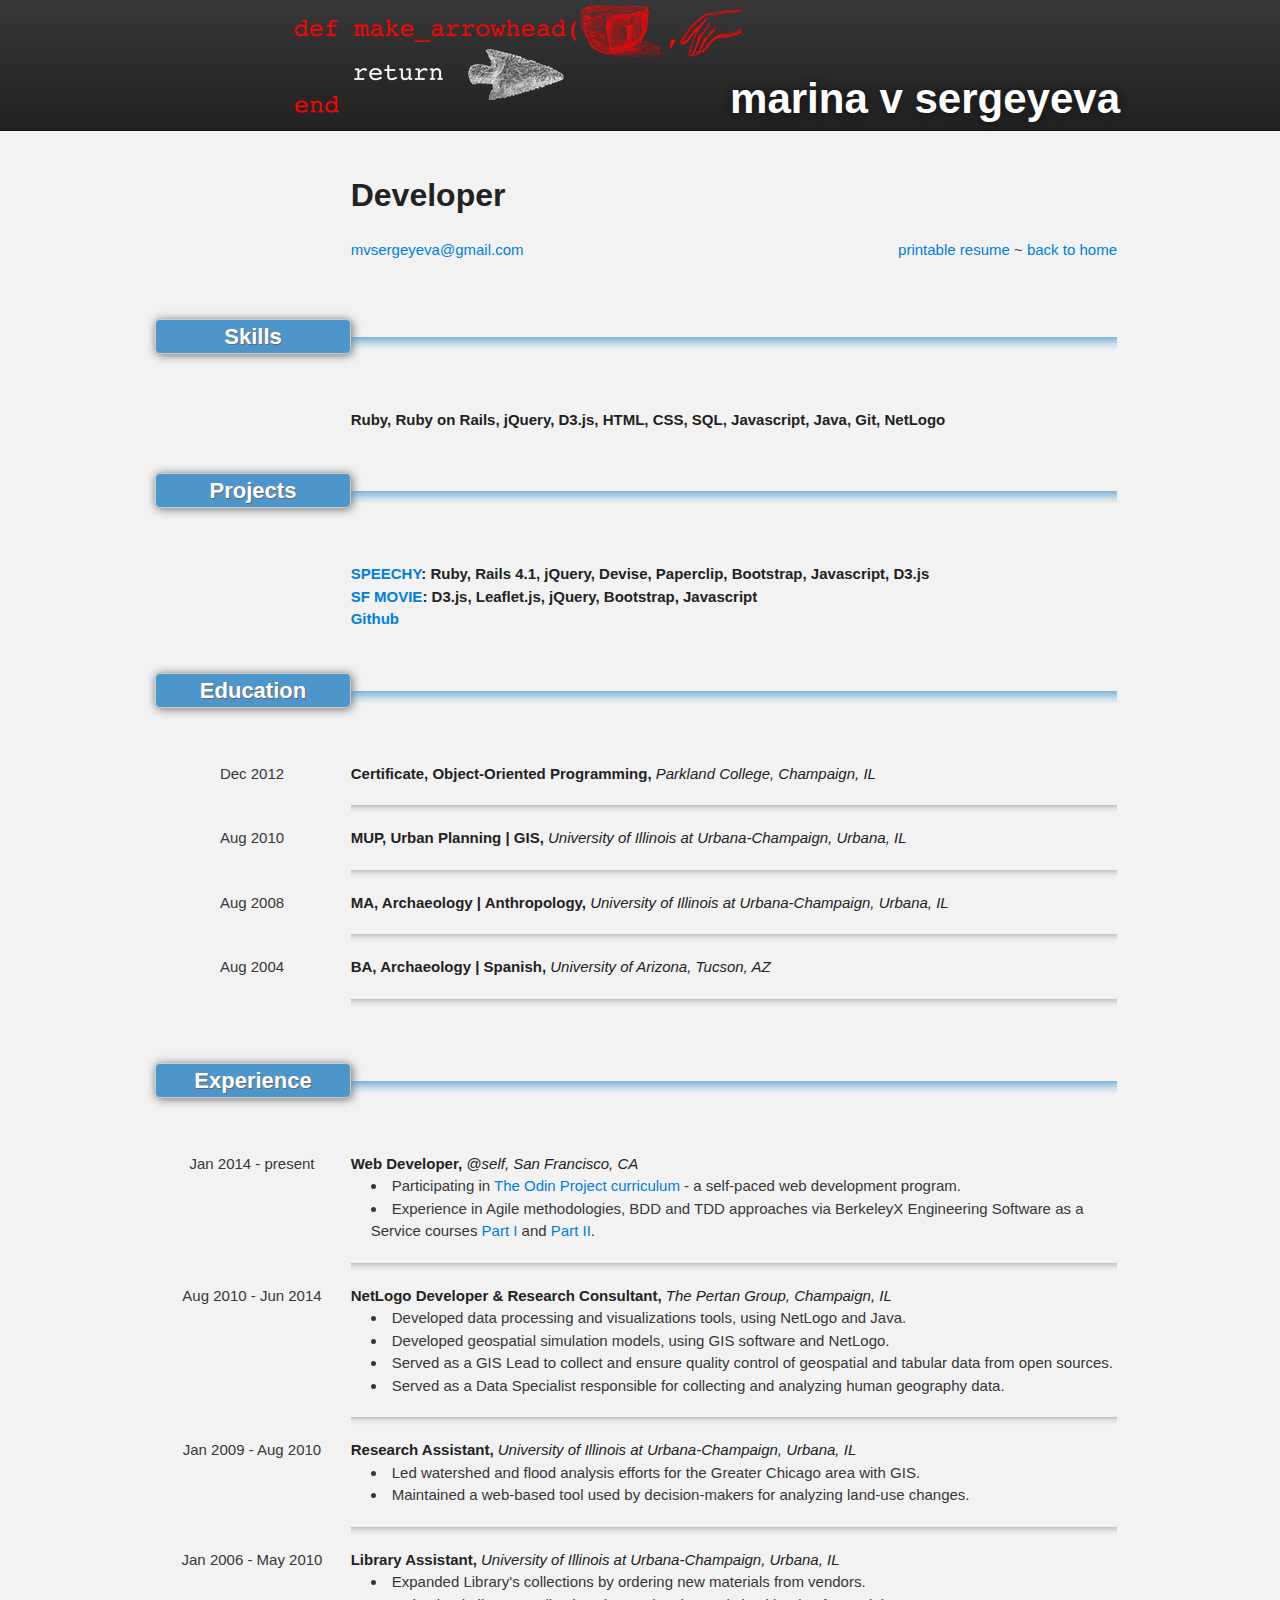
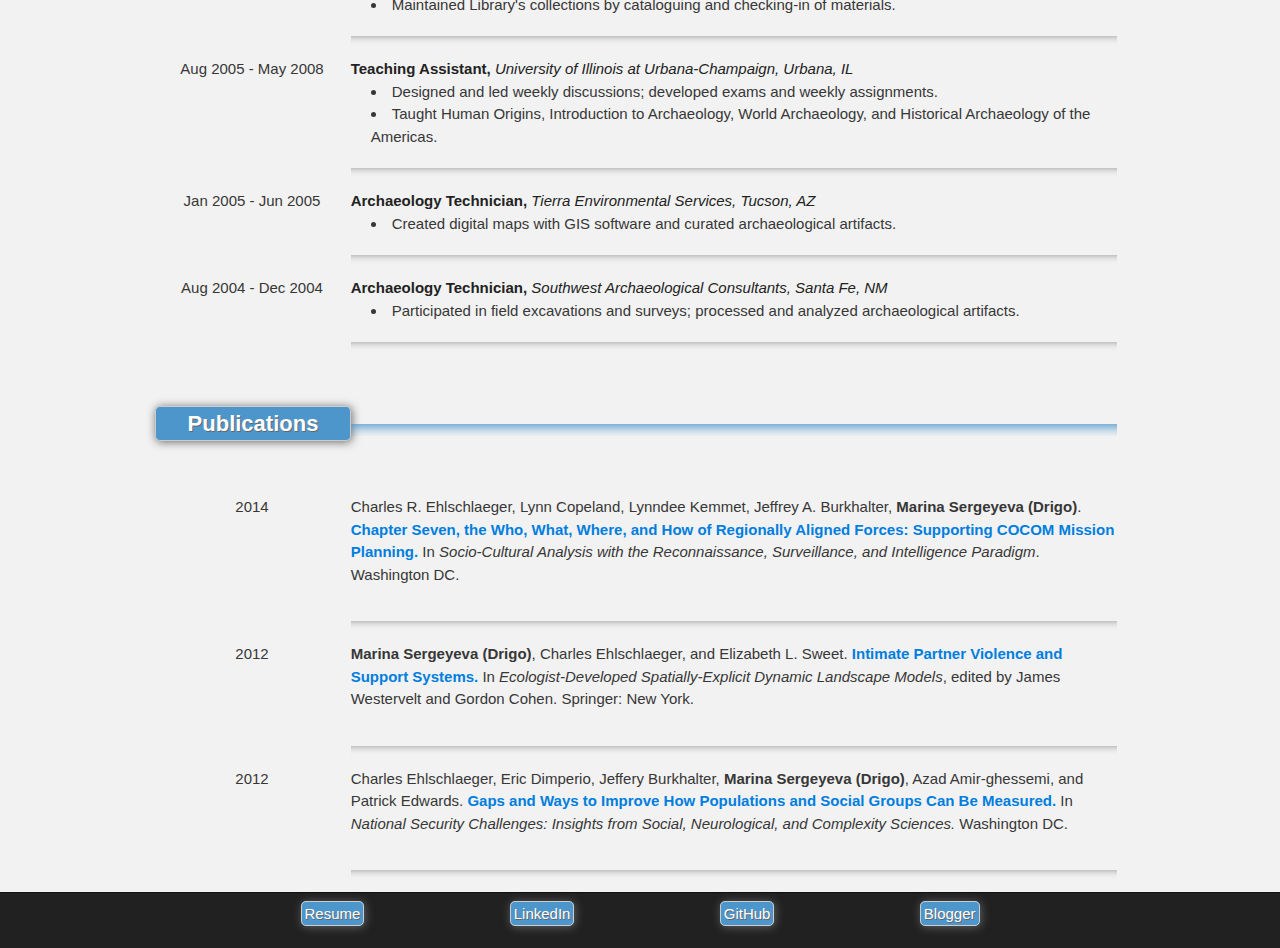
==== resume.html @ f0241953 "updated contents" ====
<!DOCTYPE html>
<html>

  <head>
        <meta charset='utf-8'>
        <meta http-equiv="X-UA-Compatible" content="chrome=1">
        <meta name="description" content="imousterian.github.io : ">
        <link rel="stylesheet" type="text/css" media="screen" href="stylesheets/custom.css">
        <title>imousterian resume</title>
  </head>

  <body>

    <!-- HEADER -->
    <div id="header_wrapper" class="outer">
        <header class="inner">
            <div id ="header_image"></div>
            <h1 id="header_title">marina v sergeyeva</h1>
        </header>
    </div>

    <div id="main_content_wrapper" class="outer">
        <section id="main_content_body" class="inner">
                <div>
                    <div class="content_item">
                        <h2>Developer</h2>
                        <div>
                            <p id="link1"><a href="mailto:mvsergeyeva@gmail.com">mvsergeyeva@gmail.com</a> </p>
                            <p id="link2"><a href="http://imousterian.github.io/resume.pdf">printable resume</a> ~ <a href="http://imousterian.github.io/index.html">back to home</a></p>
                        </div>
                    </div>
                </div>
                <div id="skills">
                    <h3 class="sidebar_title"> Skills </h3>
                    <hr class="separator_primary style1">
                    <div class="content_item">
                        <h6>Ruby, Ruby on Rails, jQuery, D3.js, HTML, CSS, SQL, Javascript, Java, Git, NetLogo</h6>
                    </div>
                </div>

                <div id="projects">
                    <h3 class="sidebar_title"> Projects </h3>
                    <hr class="separator_primary style1">
                    <div class="content_item">
                        <h6><a href="https://speechy.herokuapp.com">SPEECHY</a>: Ruby, Rails 4.1, jQuery, Devise, Paperclip, Bootstrap, Javascript, D3.js</h6>
                        <h6><a href="http://imousterian.github.io/sf-movies/movies.html">SF MOVIE</a>: D3.js, Leaflet.js, jQuery, Bootstrap, Javascript</h6>
                        <h6><a href="https://github.com/imousterian">Github</a></h6>
                    </div>
                </div>

                <div id="education">
                    <h3 class="sidebar_title"> Education </h3>
                    <hr class="separator_primary style1">

                    <div>
                        <div class="date">Dec 2012</div>
                        <div class="content_item">
                            <h6>Certificate, Object-Oriented Programming, <span class="title-span">Parkland College, Champaign, IL<span></h6>
                        </div>
                        <hr class="separator_secondary">
                    </div>

                    <div>
                        <div class="date">Aug 2010</div>
                        <div class="content_item">
                            <h6>MUP, Urban Planning | GIS, <span class="title-span">University of Illinois at Urbana-Champaign, Urbana, IL</span></h6>
                        </div>
                        <hr class="separator_secondary">
                    </div>

                    <div>
                        <div class="date">Aug 2008</div>
                        <div class="content_item">
                            <h6>MA, Archaeology | Anthropology, <span class="title-span">University of Illinois at Urbana-Champaign, Urbana, IL</span></h6>
                        </div>
                        <hr class="separator_secondary">
                    </div>

                    <div>
                        <div class="date">Aug 2004</div>
                        <div class="content_item">
                            <h6>BA, Archaeology | Spanish, <span class="title-span">University of Arizona, Tucson, AZ</span></h6>
                        </div>
                        <hr class="separator_secondary">
                    </div>
                </div> <!-- closing id=education -->

                <div id = "experience">

                    <h3 class="sidebar_title"> Experience </h3>
                    <hr class="separator_primary style1">

                    <div>
                        <div class="date">Jan 2014 - present</div>
                        <div class="content_item">
                            <h6>Web Developer, <span class="title-span">@self, San Francisco, CA</span></h6>
                            <ul class="experience">
                                <li>Participating in <a href="http://www.theodinproject.com/">The Odin Project curriculum</a> - a self-paced web development program.</li>
                                <li>Experience in Agile methodologies, BDD and TDD approaches via BerkeleyX Engineering Software as a Service
                                        courses <a href="https://www.edx.org/course/uc-berkeleyx/uc-berkeleyx-cs169-1x-engineering-1377#.VBY_y2SwJNY">Part I</a> and
                                            <a href="https://www.edx.org/course/uc-berkeleyx/uc-berkeleyx-cs169-2x-engineering-1379#.VBZALGSwJNY">Part II</a>.</li>
                            </ul>
                        </div>
                        <hr class="separator_secondary">
                    </div>

                    <div>
                        <div class="date">Aug 2010 - Jun 2014</div>
                        <div class="content_item">
                            <h6>NetLogo Developer & Research Consultant, <span class="title-span">The Pertan Group, Champaign, IL</span></h6>
                            <ul class="experience">
                                <li>Developed data processing and visualizations tools, using NetLogo and Java.</li>
                                <li>Developed geospatial simulation models, using GIS software and NetLogo.</li>
                                <li>Served as a GIS Lead to collect and ensure quality control of geospatial and tabular data from open sources.</li>
                                <li>Served as a Data Specialist responsible for collecting and analyzing human geography data.</li>
                            </ul>
                        </div>
                        <hr class="separator_secondary">
                    </div>

                    <div>
                        <div class="date">Jan 2009 - Aug 2010</div>
                        <div class="content_item">
                            <h6>Research Assistant, <span class="title-span">University of Illinois at Urbana-Champaign, Urbana, IL</span></h6>
                            <ul class="experience">
                                <li>Led watershed and flood analysis efforts for the Greater Chicago area with GIS.</li>
                                <li>Maintained a web-based tool used by decision-makers for analyzing land-use changes.</li>
                            </ul>
                        </div>
                        <hr class="separator_secondary">
                    </div>

                    <div>
                        <div class="date">Jan 2006 - May 2010</div>
                        <div class="content_item">
                            <h6>Library Assistant, <span class="title-span">University of Illinois at Urbana-Champaign, Urbana, IL</span></h6>
                            <ul class="experience">
                                <li>Expanded Library's collections by ordering new materials from vendors.</li>
                                <li>Maintained Library's collections by cataloguing and checking-in of materials.</li>
                            </ul>
                        </div>
                        <hr class="separator_secondary">
                    </div>

                    <div>
                        <div class="date">Aug 2005 - May 2008</div>
                        <div class="content_item">
                            <h6>Teaching Assistant, <span class="title-span">University of Illinois at Urbana-Champaign, Urbana, IL</span></h6>
                            <ul class="experience">
                                <li>Designed and led weekly discussions; developed exams and weekly assignments.</li>
                                <li>Taught Human Origins, Introduction to Archaeology, World Archaeology, and Historical Archaeology of the Americas.</li>
                            </ul>
                        </div>
                        <hr class="separator_secondary">
                    </div>

                    <div>
                        <div class="date">Jan 2005 - Jun 2005</div>
                        <div class="content_item">
                            <h6>Archaeology Technician, <span class="title-span">Tierra Environmental Services, Tucson, AZ</span></h6>
                            <ul class="experience">
                                <li>Created digital maps with GIS software and curated archaeological artifacts.</li>
                            </ul>
                        </div>
                        <hr class="separator_secondary">
                    </div>

                    <div>
                        <div class="date">Aug 2004 - Dec 2004</div>
                        <div class="content_item">
                            <h6>Archaeology Technician, <span class="title-span">Southwest Archaeological Consultants, Santa Fe, NM</span></h6>
                            <ul class="experience">
                                <li>Participated in field excavations and surveys; processed and analyzed archaeological artifacts.</li>
                            </ul>
                        </div>
                        <hr class="separator_secondary">
                    </div>
                </div> <!-- closing id=experience -->

                <div id = "pubs">

                    <h3 class="sidebar_title"> Publications </h3>
                    <hr class="separator_primary style1">

                    <div>
                        <div class="date">2014</div>
                        <div class="content_item">
                            <p class="pubs"> Charles R. Ehlschlaeger, Lynn Copeland, Lynndee Kemmet, Jeffrey A. Burkhalter, <span style="font-weight:bold;">Marina Sergeyeva (Drigo)</span>.
                                <a href="http://imousterian.github.io/pubs/SocioCulturalAnalysisWithTheReconnaissanceSurveillanceAndIntelligenceParadigm.pdf" style="font-weight:bold;">Chapter Seven, the Who, What, Where, and How of Regionally Aligned Forces: Supporting COCOM Mission Planning.</a>
                                In <span style="font-style: italic;">Socio-Cultural Analysis with the Reconnaissance, Surveillance, and Intelligence Paradigm</span>. Washington DC.
                             </p>
                        </div>
                        <hr class="separator_secondary">
                    </div>

                    <div>
                        <div class="date">2012</div>
                        <div class="content_item">
                            <p class="pubs"> <span style="font-weight:bold;">Marina Sergeyeva (Drigo)</span>, Charles Ehlschlaeger, and Elizabeth L. Sweet.
                                <a href="https://github.com/imousterian/Thesis-NetLogo" style="font-weight:bold;">Intimate Partner Violence and Support Systems.</a> In <span style="font-style: italic;"> Ecologist‐Developed Spatially‐Explicit Dynamic Landscape Models</span>, edited by James Westervelt and Gordon Cohen. Springer: New York.
                             </p>
                        </div>
                        <hr class="separator_secondary">
                    </div>

                    <div>
                        <div class="date">2012</div>
                        <div class="content_item">
                            <p class="pubs"> Charles Ehlschlaeger, Eric Dimperio, Jeffery Burkhalter, <span style="font-weight:bold;">Marina Sergeyeva (Drigo)</span>, Azad Amir-ghessemi, and Patrick Edwards.
                                <a href="http://imousterian.github.io/pubs/National_Security_Challenges_White_Volume.pdf" style="font-weight:bold;">Gaps and Ways to Improve How Populations and Social Groups Can Be Measured.</a>
                                In <span style="font-style: italic;">National Security Challenges: Insights from Social, Neurological, and Complexity Sciences.</span> Washington DC.
                             </p>
                        </div>
                        <hr class="separator_secondary">
                    </div>
                </div> <!-- closing id=pubs -->
            <div class="clear"></div>
        </section> <!-- end of main_content_body -->
    </div> <!-- end of main_content_wrapper  -->

    <!-- FOOTER  -->
    <div id="footer_wrapper" class="outer">
        <footer class="inner">
                <ul id="footer_uls">
                    <li><a href="http://imousterian.github.io/resume.html">Resume</a></li>
                    <li><a href="https://www.linkedin.com/in/mvsergeyeva">LinkedIn</a></li>
                    <li><a href="https://github.com/imousterian">GitHub</a></li>
                    <li><a href="http://imousterian.blogspot.com/">Blogger</a></li>
                </ul>
        </footer>
    </div>
  </body>
</html>
---- stylesheets/custom.css ----
html, body, div, span, applet, object, iframe,
h1, h2, h3, h4, h5, h6, p, blockquote, pre,
a, abbr, acronym, address, big, cite, code,
del, dfn, em, img, ins, kbd, q, s, samp,
small, strike, strong, sub, sup, tt, var,
b, u, i, center,
dl, dt, dd, ol, ul, li,
fieldset, form, label, legend,
table, caption, tbody, tfoot, thead, tr, th, td,
article, aside, canvas, details, embed,
figure, figcaption, footer, header, hgroup,
menu, nav, output, ruby, section, summary,
time, mark, audio, video {
    margin: 0;
    padding: 0;
    border: 0;
    font: inherit;
    vertical-align: baseline;
}

article, aside, details, figcaption, figure,
footer, header, hgroup, menu, nav, section {
    display: block;
}

ul {
    list-style: none;
}

body {
    box-sizing: border-box;
    color:#373737;
    background: #212121;
    font-size: 15px;
    /*font-family: 'Myriad Pro', 'Calibri', Helvetica, Arial, sans-serif;*/
    font-family: "Helvetica Neue",Helvetica,Arial,'Calibri',sans-serif;
    line-height: 1.5;
    -webkit-font-smoothing: antialiased;
}

h1, h2, h3, h4, h5, h6 {
    margin: 0px;
    font-weight: 700;
    color:#222222;
    /*font-family: 'Lucida Grande', 'Calibri', Helvetica, Arial, sans-serif;*/
    font-family: "Helvetica Neue",Helvetica,Arial,'Calibri',sans-serif;
}

h1 {
    font-size: 36px;
    font-weight: 700;
}

h2 {
    padding-bottom: 10px;
    font-size: 32px;
}

h3 {
    font-size: 22px;
}

h4 {
    font-size: 21px;
}

h5 {
    font-size: 18px;
}

h6 {
    font-size: 15px;
}

p {
    margin: 10px 0 15px 0;
}

footer p {
    color: #f2f2f2;
}

ul{
    margin-bottom: 15px
}

ul {
    list-style: inside;
    padding-left: 20px;
}

/* Full width */

.outer {
    width: 100%;
}

.inner {
    position: relative;
    max-width:970px;
    padding: 0px 0px 0px 0px;
    margin: 0 auto;
}

#header_wrapper {
    background: #212121;
    background: -moz-linear-gradient(top, #373737, #212121);
    background: -webkit-linear-gradient(top, #373737, #212121);
    background: -ms-linear-gradient(top, #373737, #212121);
    background: -o-linear-gradient(top, #373737, #212121);
    background: linear-gradient(top, #373737, #212121);

}

#header_title {
    color: #fff;
    font-size: 42px;
    text-shadow: #111 0px 0px 10px;
    position:absolute;
    right: 5px;
    bottom: 0px;
}

#main_content_wrapper {
    background: #f2f2f2;
    border-top: 1px solid #111;
    border-bottom: 1px solid #111;
}

#main_content_body {
    padding-top: 40px;
}

#footer_wrapper {
    background: #212121;
}

#footer_uls{
    padding-left: 0px;
}

#header_image {
    display: block;
    height: 100px;
    width: 450px;
    top:0;
    padding: 10px 0px 20px 0px;
    background: url('../images/tool_logo_normal.png') no-repeat;
    margin-left:14%;
}

#link1{
    float:left;
}

#link2{
    float:right;
}

.content_item{
    float:right;
    width:79%;
    margin: 0px 8px 0px 0px;
}

.date{
    text-align: center;
    float:left;
    width: 20%;
}

.sidebar_title{
    background: #4c96cb ;
    border: 1px solid #ccc;
    text-align: center;
    text-shadow: 1px 1px #666;
    -webkit-border-radius: 5px;
    -moz-border-radius: 5px;
    border-radius: 5px;
    box-shadow: 1px 1px 10px #666;
    color:#fff;
    float:left;
    width: 20%;
    margin: 42px 0 0 0;
    clear:both;
}

.separator_primary{
    height: 12px;
    border: 0px;
    border-color: #4c96cb;
    box-shadow: inset 0 15px 12px -12px #4c96cb;
}

.style1{
    margin: 60px 0 60px 0;
    float: left;
    width:79%;
}

.style2{
    margin: 20px 0 20px 0;
}

.style3{
    width: 70%;
    padding-bottom: 30px;
}

.separator_secondary{
    height: 12px;
    border: 0px;
    box-shadow: inset 0 8px 8px -9px rgba(0,0,0,0.5);
    margin: 20px 8px 10px 10px;
    float: right;
    width:79%;
}

.title-span{
    font-style: italic;
    font-weight: normal;
}

.clear {
    clear: both;
}
.centered{
    text-align:center;
}

.tech-chars{
    color: #212121;
    font-weight: bold;
}

.github{
    font-size: 15px;
    margin-left:15px;
}
ul.experience{
    margin-bottom: 0px;
}
p.pubs {
    margin: 0px 0 15px 0;
}

.inner > ul {
    text-align: justify;
    padding-top: 10px;
    width: 70%;
    margin: 0 auto;
}
.inner > ul > li{
    display:inline-block;
}
.inner > ul:after{
    content:'';
    display:inline-block;
    width: 100%;
    height: 0;
}

a {
    text-decoration: none;
    color: #007edf;
    text-shadow: none;

    transition: color 0.5s ease;
    transition: text-shadow 0.5s ease;
    -webkit-transition: color 0.5s ease;
    -webkit-transition: text-shadow 0.5s ease;
    -moz-transition: color 0.5s ease;
    -moz-transition: text-shadow 0.5s ease;
    -o-transition: color 0.5s ease;
    -o-transition: text-shadow 0.5s ease;
    -ms-transition: color 0.5s ease;
    -ms-transition: text-shadow 0.5s ease;
}

a:hover, a:focus {text-decoration: underline;}

footer a {
    background: #4c96cb ;
    border: 1px solid #ccc;
    text-align: center;
    text-shadow: 1px 1px #666;
    -webkit-border-radius: 5px;
    -moz-border-radius: 5px;
    border-radius: 5px;
    box-shadow: 1px 1px 10px #666;
    color:#fff;
    padding: 3px;
}

/* medium devices, tablets */
@media screen and (max-width: 768px) {
    .inner {
        min-width: 480px;
        max-width: 768px;
    }
    #header_title {
        font-size: 26px;
        bottom: 9px;
    }

    #header_image {
        margin-left: 8%;
    }
}

/* small devices, phones */

@media screen and (max-width: 480px) {
    body {
        font-size:14px;
    }

    .inner {
        min-width: 320px;
        max-width: 480px;
    }

    #header_title {
        font-size: 24px;
        bottom: 9px;
    }

    #header_image {
        display: block;
        height: 80px;
        width: 320px;
        top:0;
        padding: 10px 0px 20px 0px;
        background: url('../images/tool_logo_small.png') no-repeat;
        margin-left:9%;
    }

    #link2 {
        float:left;
        margin: 0px;
        clear:both;
    }

    .sidebar_title{
        font-size: 14px;
        margin: 49px 0 0 0;
    }

    .date{
        font-size: 12px;
    }

    h1 {
        font-size: 28px;
    }

    h2 {
        font-size: 24px;
    }

    h3 {
        font-size: 21px;
    }

    h4 {
        font-size: 18px;
    }

    h5 {
        font-size: 14px;
    }

    h6 {
        font-size: 12px;
    }
}
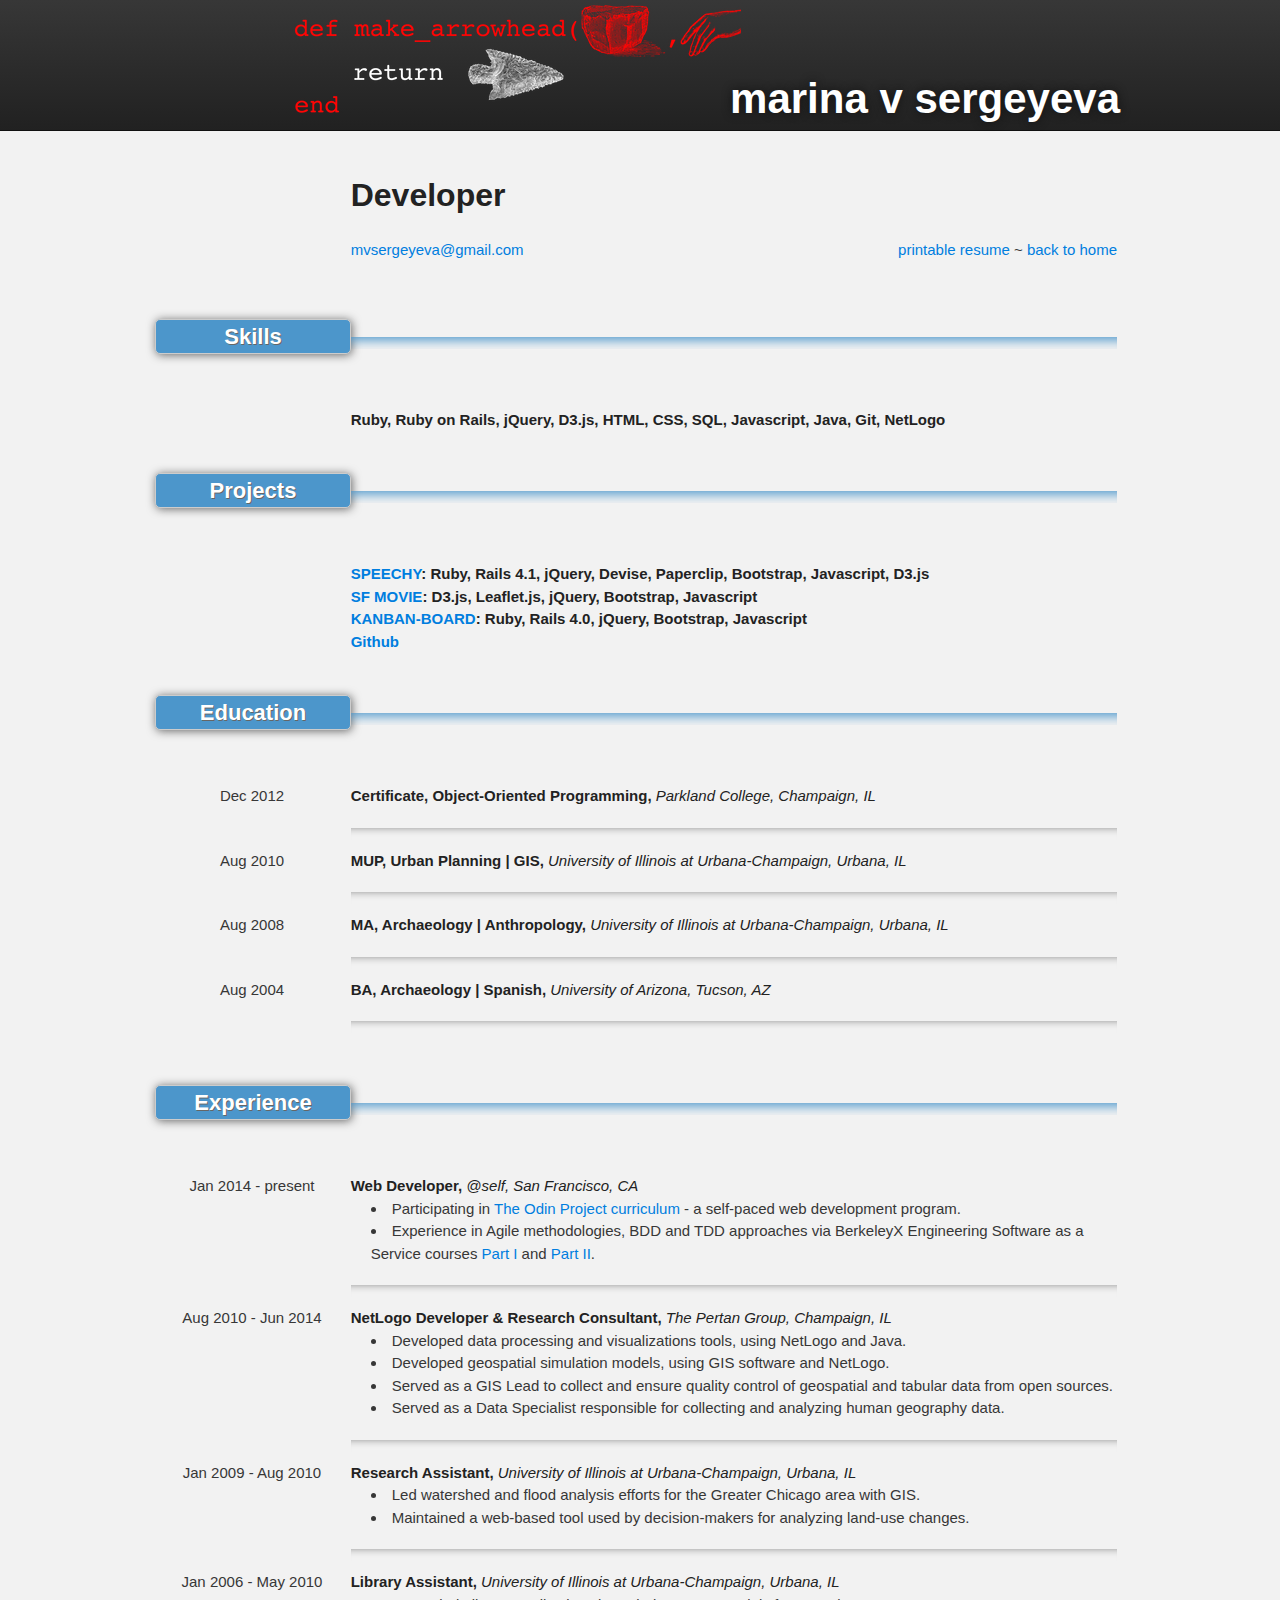
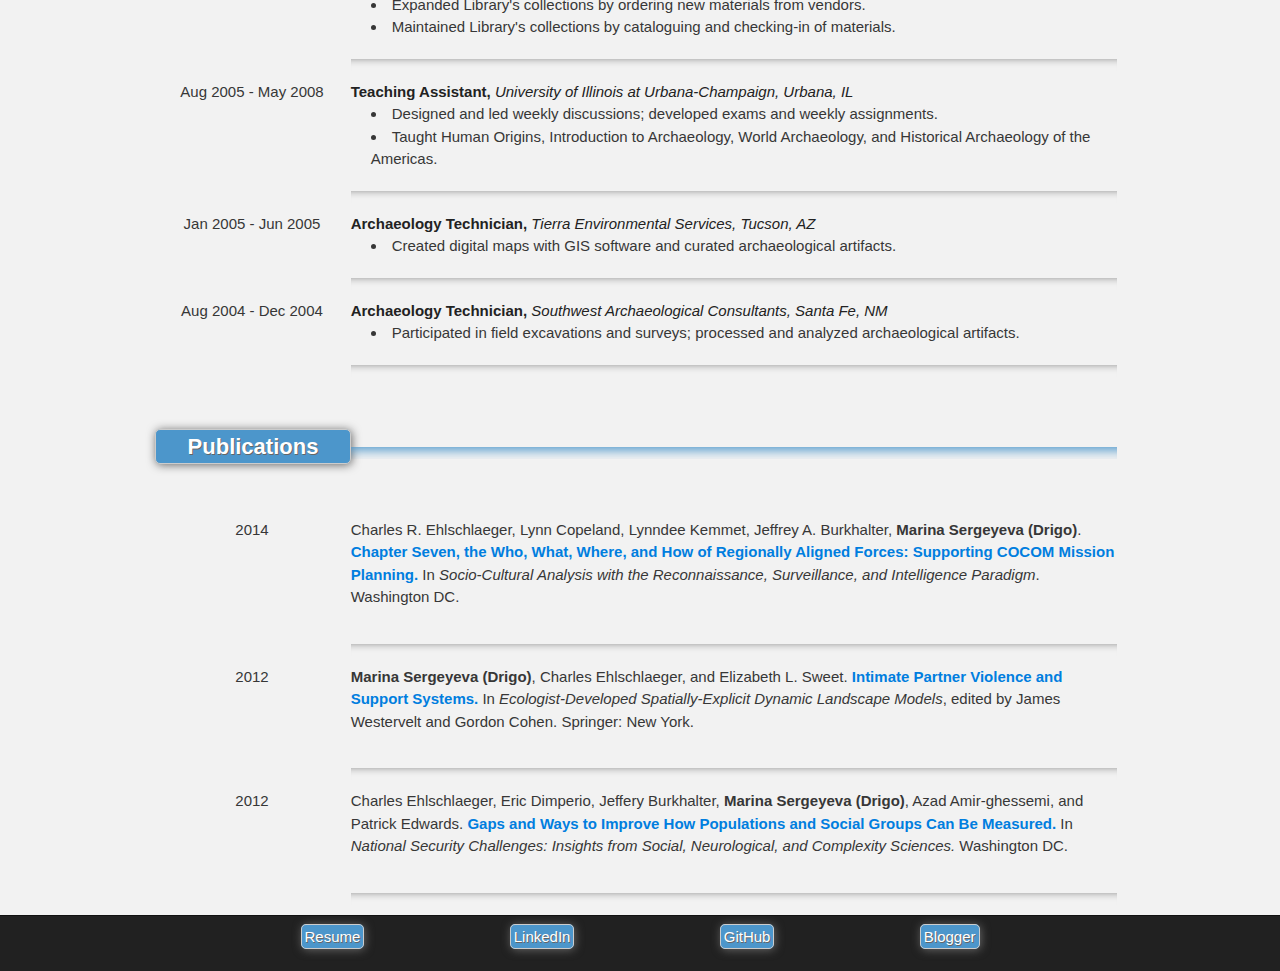
==== commit 860c8e54: "added pdf resume" ====
--- a/resume.html
+++ b/resume.html
@@ -26,7 +26,7 @@
                         <h2>Developer</h2>
                         <div>
                             <p id="link1"><a href="mailto:mvsergeyeva@gmail.com">mvsergeyeva@gmail.com</a> </p>
-                            <p id="link2"><a href="http://imousterian.github.io/resume.pdf">printable resume</a> ~ <a href="http://imousterian.github.io/index.html">back to home</a></p>
+                            <p id="link2"><a href="http://imousterian.github.io/Sergeyeva_resume.pdf">printable resume</a> ~ <a href="http://imousterian.github.io/index.html">back to home</a></p>
                         </div>
                     </div>
                 </div>
@@ -44,6 +44,7 @@
                     <div class="content_item">
                         <h6><a href="https://speechy.herokuapp.com">SPEECHY</a>: Ruby, Rails 4.1, jQuery, Devise, Paperclip, Bootstrap, Javascript, D3.js</h6>
                         <h6><a href="http://imousterian.github.io/sf-movies/movies.html">SF MOVIE</a>: D3.js, Leaflet.js, jQuery, Bootstrap, Javascript</h6>
+                        <h6><a href="https://kanbanist.herokuapp.com/">KANBAN-BOARD</a>: Ruby, Rails 4.0, jQuery, Bootstrap, Javascript</h6>
                         <h6><a href="https://github.com/imousterian">Github</a></h6>
                     </div>
                 </div>
